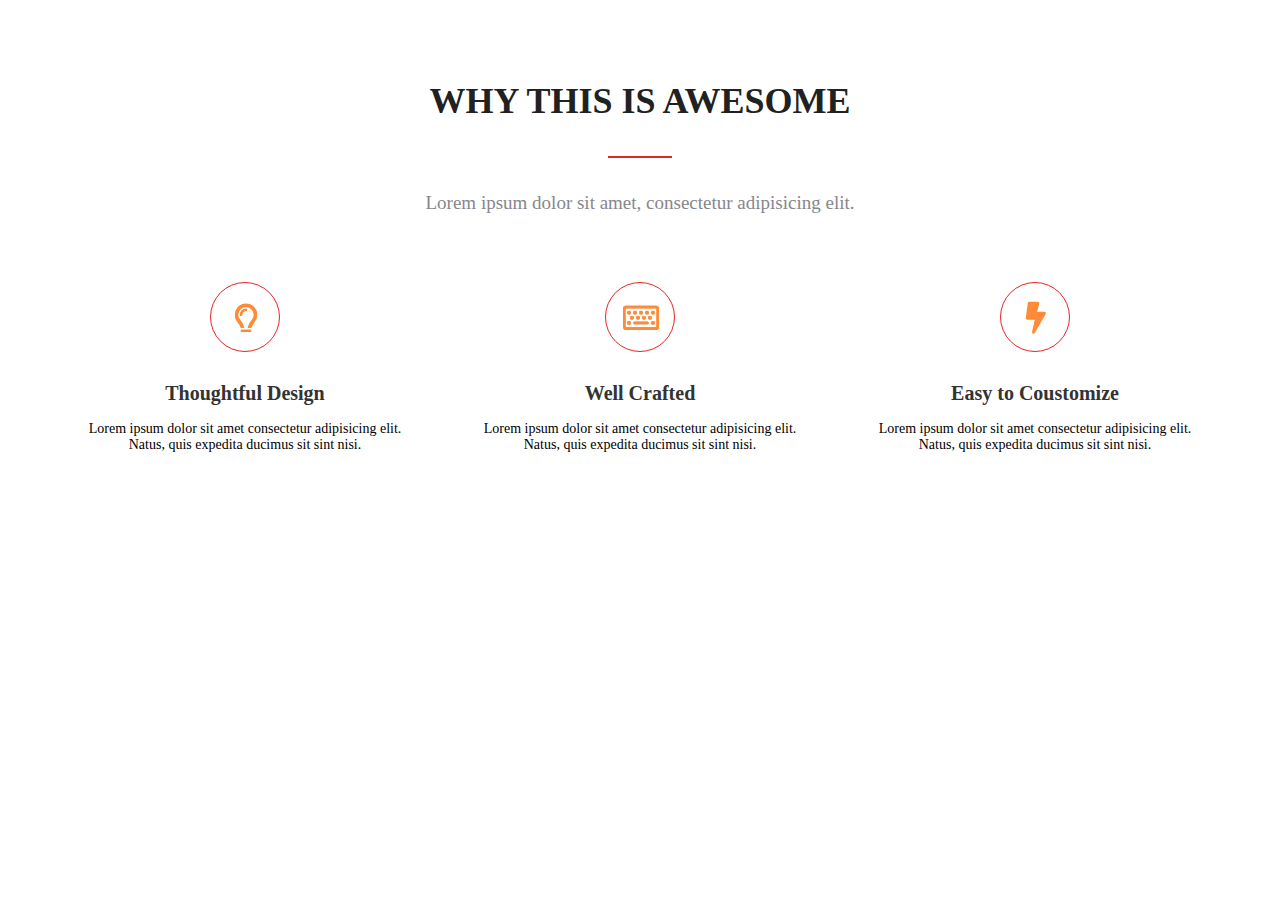
==== index.html @ 3c251d51 "add hometask 3" ====
<!DOCTYPE html>
<html lang="en">
  <head>
    <meta charset="UTF-8" />
    <meta http-equiv="X-UA-Compatible" content="IE=edge" />
    <meta name="viewport" content="width=device-width, initial-scale=1.0" />
    <link rel="stylesheet" href="./css/index.css" />
    <title>Hometask 3</title>
  </head>

  <body>
    <!-- <header class="header">
    <div class="container"></div>

  </header> -->
    <section id="awesome">
      <div class="container">
        <div class="awesome__wrap">
          <div class="awsome__title">
            <h2 class="title">why this is awesome</h2>
            <div class="line"></div>
            <p>Lorem ipsum dolor sit amet, consectetur adipisicing elit.</p>
          </div>
          <div class="awesome__inner">
            <div class="card">
              <div class="card_image">
                <img src="./img/lamp.png" alt="lamp" />
              </div>
              <h3 class="title card__title" id="card__title">
                thoughtful design
              </h3>
              <p class="description">
                Lorem ipsum dolor sit amet consectetur adipisicing elit. Natus,
                quis expedita ducimus sit sint nisi.
              </p>
            </div>
            <div class="card">
              <div class="card_image">
                <img src="./img/keyboard.png" alt="keyboard" />
              </div>
              <h3 class="title card__title" id="card__title">well crafted</h3>
              <p class="description">
                Lorem ipsum dolor sit amet consectetur adipisicing elit. Natus,
                quis expedita ducimus sit sint nisi.
              </p>
            </div>
            <div class="card">
              <div class="card_image">
                <img src="./img/lightning.png" alt="ligthning" />
              </div>
              <h3 class="title card__title" id="card__title">
                easy <span id="none">to</span> coustomize
              </h3>
              <p class="description">
                Lorem ipsum dolor sit amet consectetur adipisicing elit. Natus,
                quis expedita ducimus sit sint nisi.
              </p>
            </div>
          </div>
        </div>
      </div>
    </section>
  </body>
</html>
---- css/index.css ----
@import url('../css/header.css');
@import url('../css/awesome.css');
@import url('../css/footer.css');

*{
  padding: 0;
  margin: 0;
  list-style: none;
  text-decoration: none;
  box-sizing: border-box;
}

.container{
  max-width: 1170px;
  padding: 0 15px;
  margin: auto;
}

h2{
  font-size: 36px;
  text-transform: uppercase;
  color: #212121;
}

h3{
  font-size: 20px;

}

.awsome__title{
  text-align: center;
  margin-bottom: 68px;
}

.awsome__title p{
  font-size: 19px;
  color: #86878B
}


.line{
  width: 64px;
  height: 2px;
  margin: 34px auto 34px;
  background-color: #E72424;
}
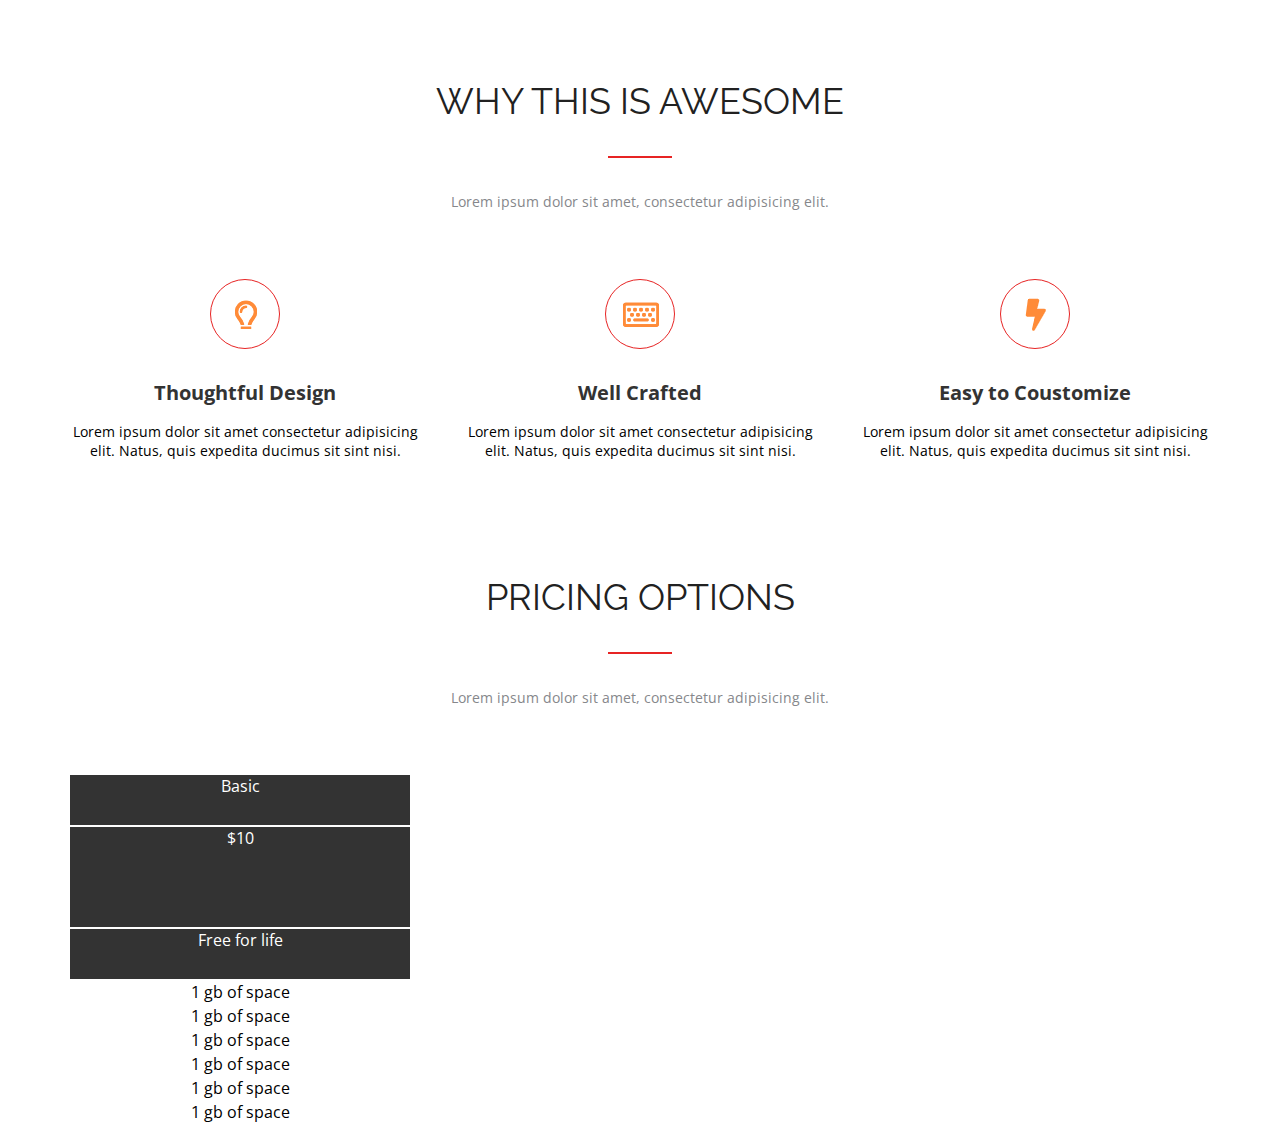
==== commit ee70e424: "fixed hometask3 adn add price section" ====
--- a/index.html
+++ b/index.html
@@ -16,7 +16,7 @@
     <section id="awesome">
       <div class="container">
         <div class="awesome__wrap">
-          <div class="awsome__title">
+          <div class="subtitle">
             <h2 class="title">why this is awesome</h2>
             <div class="line"></div>
             <p>Lorem ipsum dolor sit amet, consectetur adipisicing elit.</p>
@@ -60,5 +60,32 @@
         </div>
       </div>
     </section>
+
+    <section id="price">
+      <div class="container">
+        <div class="price__wrap">
+          <div class="subtitle">
+            <h2 class="title">pricing options</h2>
+            <div class="line"></div>
+            <p>Lorem ipsum dolor sit amet, consectetur adipisicing elit.</p>
+          </div>
+          <div class="price__inner">
+            <div class="price__card">
+              <ul class="option">
+                <li class="rate">Basic</li>
+                <li class="sum">$10</li>
+                <li class="free">Free for life</li>
+                <li class="space">1 gb of space</li>
+                <li class="space">1 gb of space</li>
+                <li class="space">1 gb of space</li>
+                <li class="space">1 gb of space</li>
+                <li class="space">1 gb of space</li>
+                <li class="space">1 gb of space</li>
+              </ul>
+            </div>
+          </div>
+        </div>
+      </div>
+    </section>
   </body>
 </html>
--- a/css/index.css
+++ b/css/index.css
@@ -1,6 +1,8 @@
 @import url('../css/header.css');
 @import url('../css/awesome.css');
 @import url('../css/footer.css');
+@import url('../css/price.css');
+@import url('../css/import.css');
 
 *{
   padding: 0;
@@ -10,6 +12,11 @@
   box-sizing: border-box;
 }
 
+
+html{
+  font-family: 'Open Sans', 'Raleway', sans-serif;
+}
+
 .container{
   max-width: 1170px;
   padding: 0 15px;
@@ -17,7 +24,9 @@
 }
 
 h2{
+  font-family: 'Raleway', sans-serif;
   font-size: 36px;
+  font-weight: 400;
   text-transform: uppercase;
   color: #212121;
 }
@@ -27,13 +36,15 @@
 
 }
 
-.awsome__title{
+.subtitle{
   text-align: center;
   margin-bottom: 68px;
 }
 
-.awsome__title p{
-  font-size: 19px;
+.subtitle p{
+  font-family: 'Open Sans', sans-serif;
+  font-size: 14px;
+  font-weight: 400;
   color: #86878B
 }
 
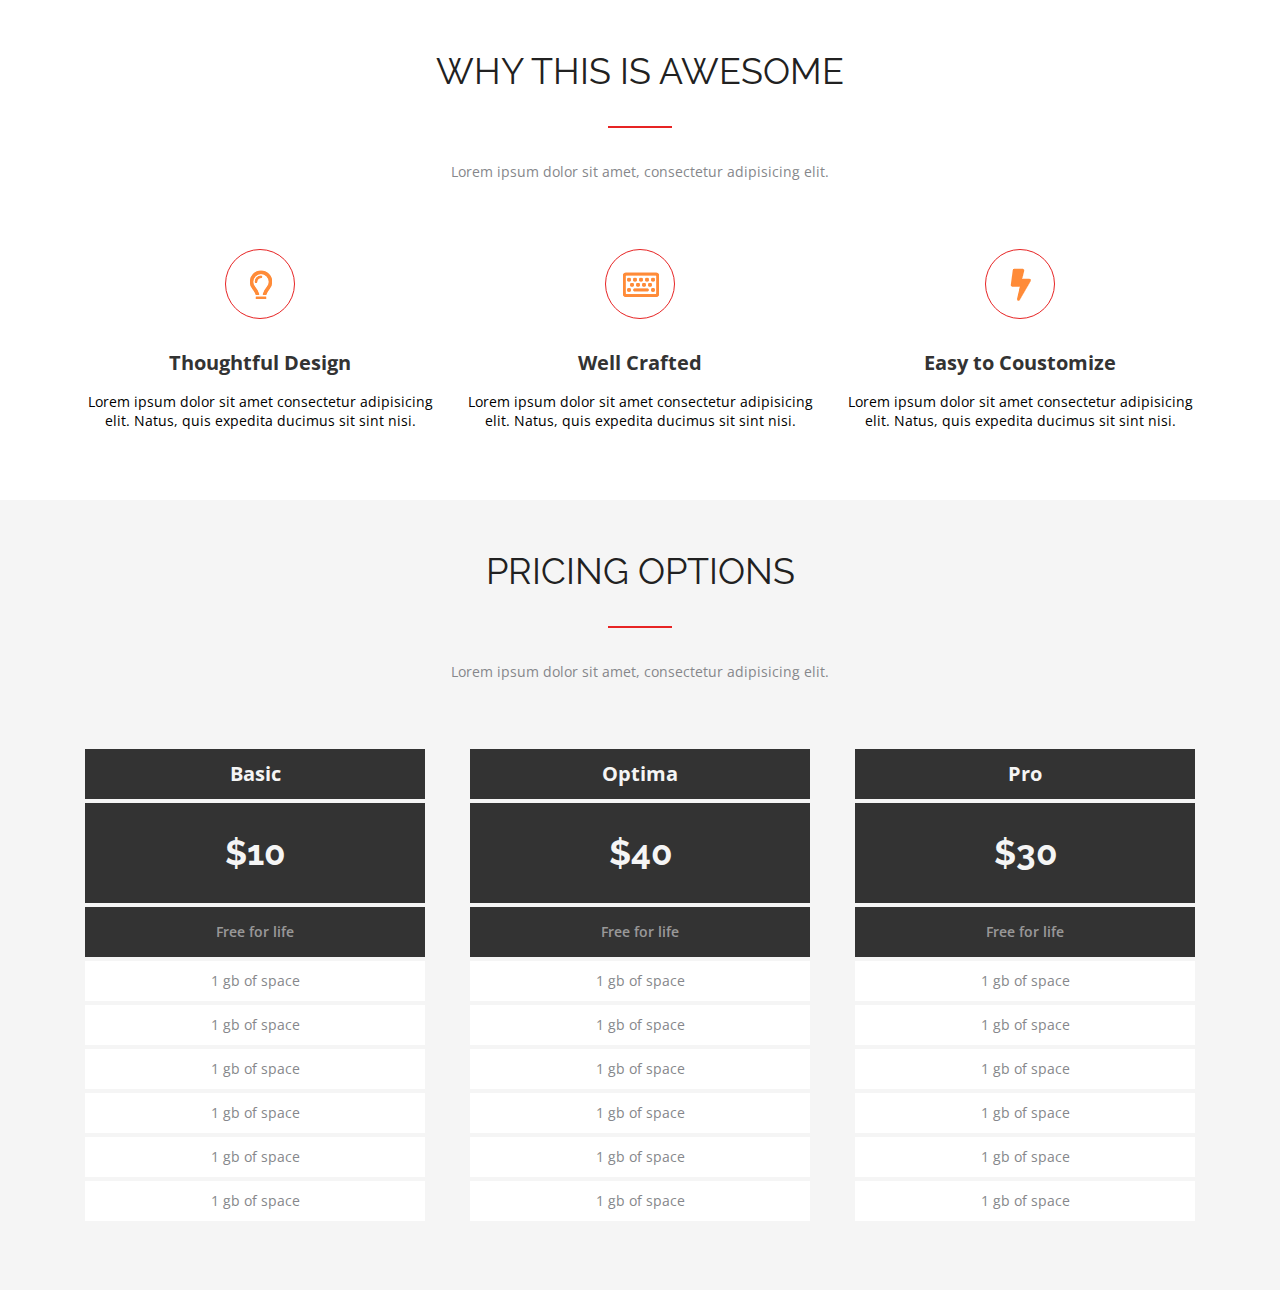
==== commit 581dac3a: "fix section awsome and add section price" ====
--- a/index.html
+++ b/index.html
@@ -70,18 +70,39 @@
             <p>Lorem ipsum dolor sit amet, consectetur adipisicing elit.</p>
           </div>
           <div class="price__inner">
-            <div class="price__card">
-              <ul class="option">
-                <li class="rate">Basic</li>
-                <li class="sum">$10</li>
-                <li class="free">Free for life</li>
-                <li class="space">1 gb of space</li>
-                <li class="space">1 gb of space</li>
-                <li class="space">1 gb of space</li>
-                <li class="space">1 gb of space</li>
-                <li class="space">1 gb of space</li>
-                <li class="space">1 gb of space</li>
-              </ul>
+            <ul class="price__card">
+              <li class="price__card--rate">Basic</li>
+              <li class="price__card--sum">$10</li>
+              <li class="price__card--free">Free for life</li>
+              <li class="price__card--space">1 gb of space</li>
+              <li class="price__card--space">1 gb of space</li>
+              <li class="price__card--space">1 gb of space</li>
+              <li class="price__card--space">1 gb of space</li>
+              <li class="price__card--space">1 gb of space</li>
+              <li class="price__card--space">1 gb of space</li>
+            </ul>
+            <ul class="price__card">
+              <li class="price__card--rate">Optima</li>
+              <li class="price__card--sum">$40</li>
+              <li class="price__card--free">Free for life</li>
+              <li class="price__card--space">1 gb of space</li>
+              <li class="price__card--space">1 gb of space</li>
+              <li class="price__card--space">1 gb of space</li>
+              <li class="price__card--space">1 gb of space</li>
+              <li class="price__card--space">1 gb of space</li>
+              <li class="price__card--space">1 gb of space</li>
+            </ul>
+            <ul class="price__card">
+              <li class="price__card--rate">Pro</li>
+              <li class="price__card--sum">$30</li>
+              <li class="price__card--free">Free for life</li>
+              <li class="price__card--space">1 gb of space</li>
+              <li class="price__card--space">1 gb of space</li>
+              <li class="price__card--space">1 gb of space</li>
+              <li class="price__card--space">1 gb of space</li>
+              <li class="price__card--space">1 gb of space</li>
+              <li class="price__card--space">1 gb of space</li>
+            </ul>
             </div>
           </div>
         </div>
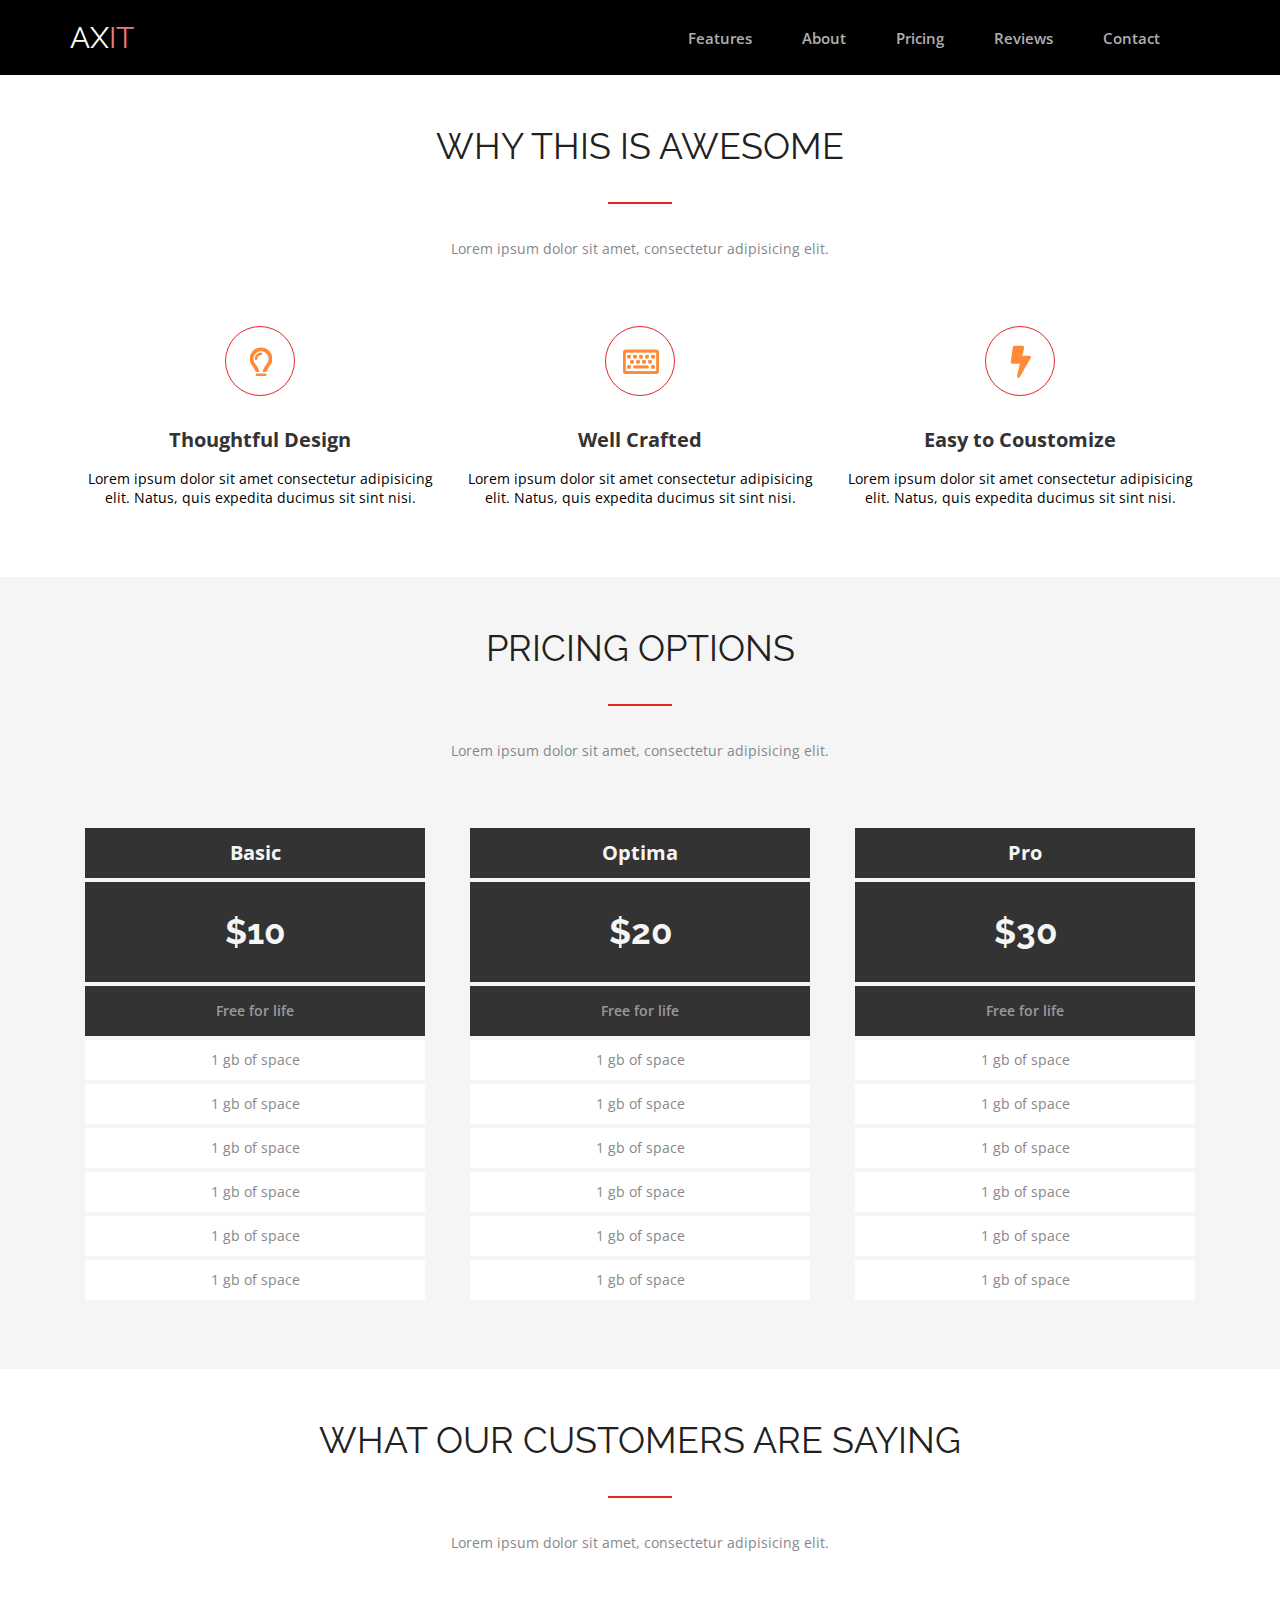
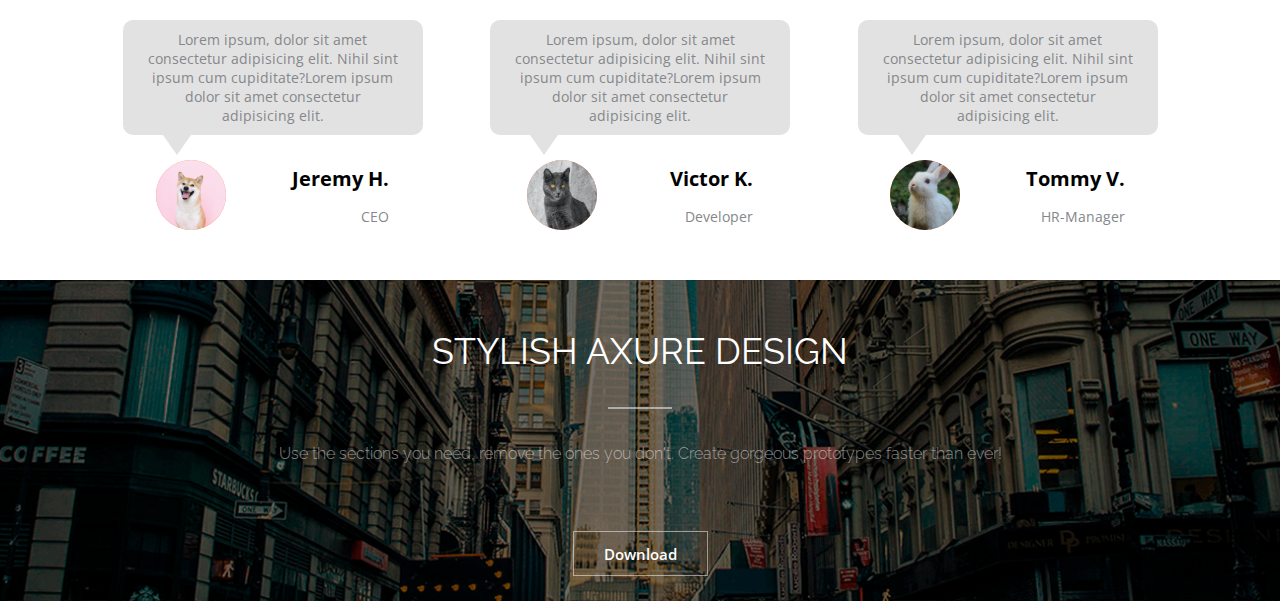
==== commit 49c7c2c7: "Add sections reviews adn axure" ====
--- a/index.html
+++ b/index.html
@@ -9,16 +9,26 @@
   </head>
 
   <body>
-    <!-- <header class="header">
-    <div class="container"></div>
+    <header id="header">
+      <div class="container">
+        <div class="header__wrap">
+          <div class="logo">ax<span id='IT'>it</span></div>
+        <ul class="navigation">
+          <li class="navigation__item">features</li>
+          <li class="navigation__item">about</li>
+          <li class="navigation__item">pricing</li>
+          <li class="navigation__item">reviews</li>
+          <li class="navigation__item">contact</li>
+        </ul>
+        </div>
+      </div>
+    </header>
 
-  </header> -->
     <section id="awesome">
       <div class="container">
         <div class="awesome__wrap">
           <div class="subtitle">
             <h2 class="title">why this is awesome</h2>
-            <div class="line"></div>
             <p>Lorem ipsum dolor sit amet, consectetur adipisicing elit.</p>
           </div>
           <div class="awesome__inner">
@@ -63,10 +73,8 @@
 
     <section id="price">
       <div class="container">
-        <div class="price__wrap">
           <div class="subtitle">
             <h2 class="title">pricing options</h2>
-            <div class="line"></div>
             <p>Lorem ipsum dolor sit amet, consectetur adipisicing elit.</p>
           </div>
           <div class="price__inner">
@@ -83,7 +91,7 @@
             </ul>
             <ul class="price__card">
               <li class="price__card--rate">Optima</li>
-              <li class="price__card--sum">$40</li>
+              <li class="price__card--sum">$20</li>
               <li class="price__card--free">Free for life</li>
               <li class="price__card--space">1 gb of space</li>
               <li class="price__card--space">1 gb of space</li>
@@ -108,5 +116,79 @@
         </div>
       </div>
     </section>
+
+    <section id="review">
+      <div class="container">
+        <div class="review__wrap">
+          <div class="subtitle">
+            <h2 class="title">what our customers are saying</h2>
+            <p>Lorem ipsum dolor sit amet, consectetur adipisicing elit.</p>
+          </div>
+          <div class="card__wrap">
+          <div class="review__card">
+            <div class="review__text">
+              <p>Lorem ipsum, dolor sit amet consectetur adipisicing elit. Nihil sint ipsum cum cupiditate?Lorem ipsum dolor sit amet consectetur adipisicing elit.</p>
+            </div>
+            
+            <div class="customer">
+              <div class="customer__img">
+                <img src="./img/pexels-anna-shvets-4587979.jpg" alt="Dog-reviwer">
+              </div>
+              <div class="customer__text">
+                <h3>Jeremy H.</h3>
+                <span class="post">CEO</span>
+              </div>
+            </div>
+          </div>
+          <div class="review__card">
+            <div class="review__text">
+              <p>Lorem ipsum, dolor sit amet consectetur adipisicing elit. Nihil sint ipsum cum cupiditate?Lorem ipsum dolor sit amet consectetur adipisicing elit.</p>
+            </div>
+            
+            <div class="customer">
+              <div class="customer__img">
+                <img src="./img/cat_review.jpg" alt="Cat-reviwer">
+              </div>
+              <div class="customer__text">
+                <h3>Victor K.</h3>
+                <span class="post">developer</span>
+              </div>
+            </div>
+          </div>
+          <div class="review__card">
+            <div class="review__text">
+              <p>Lorem ipsum, dolor sit amet consectetur adipisicing elit. Nihil sint ipsum cum cupiditate?Lorem ipsum dolor sit amet consectetur adipisicing elit.</p>
+            </div>
+            
+            <div class="customer">
+              <div class="customer__img">
+                <img src="./img/bobr_review.jpg" alt="Dog-reviwer">
+              </div>
+              <div class="customer__text">
+                <h3>Tommy V.</h3>
+                <span class="post">HR-manager</span>
+              </div>
+            </div>
+          </div>
+        </div>
+
+        </div>
+      </div>
+    </section>
+
+    <section id="axure">
+      <div class="container">
+        <div class="subtitle" id="subtitle__bg">
+          <h2 class="title" id="title__bg">stylish axure design</h2>
+          <p>Use the sections you need, remove the ones you don't.  Create gorgeous prototypes faster than ever!</p>
+        </div>
+        <div class="btm">
+          <a href="https://ibb.co/r6g5WDM" class="dwnld">download</a>
+        </div>
+
+        </div>
+      </div>
+    </section>
+
   </body>
 </html>
--- a/css/index.css
+++ b/css/index.css
@@ -3,6 +3,8 @@
 @import url('../css/footer.css');
 @import url('../css/price.css');
 @import url('../css/import.css');
+@import url('../css/reviews.css');
+@import url('../css/axure.css');
 
 *{
   padding: 0;
@@ -21,6 +23,8 @@
   max-width: 1170px;
   padding: 0 15px;
   margin: auto;
+  position: relative;
+  z-index: 1;
 }
 
 h2{
@@ -29,6 +33,15 @@
   font-weight: 400;
   text-transform: uppercase;
   color: #212121;
+}
+
+h2::after{
+  display: block;
+  content: '';
+  width: 64px;
+  height: 2px;
+  background-color: #E72424;
+  margin: 35px auto 35px;
 }
 
 h3{
@@ -47,11 +60,3 @@
   font-weight: 400;
   color: #86878B
 }
-
-
-.line{
-  width: 64px;
-  height: 2px;
-  margin: 34px auto 34px;
-  background-color: #E72424;
-}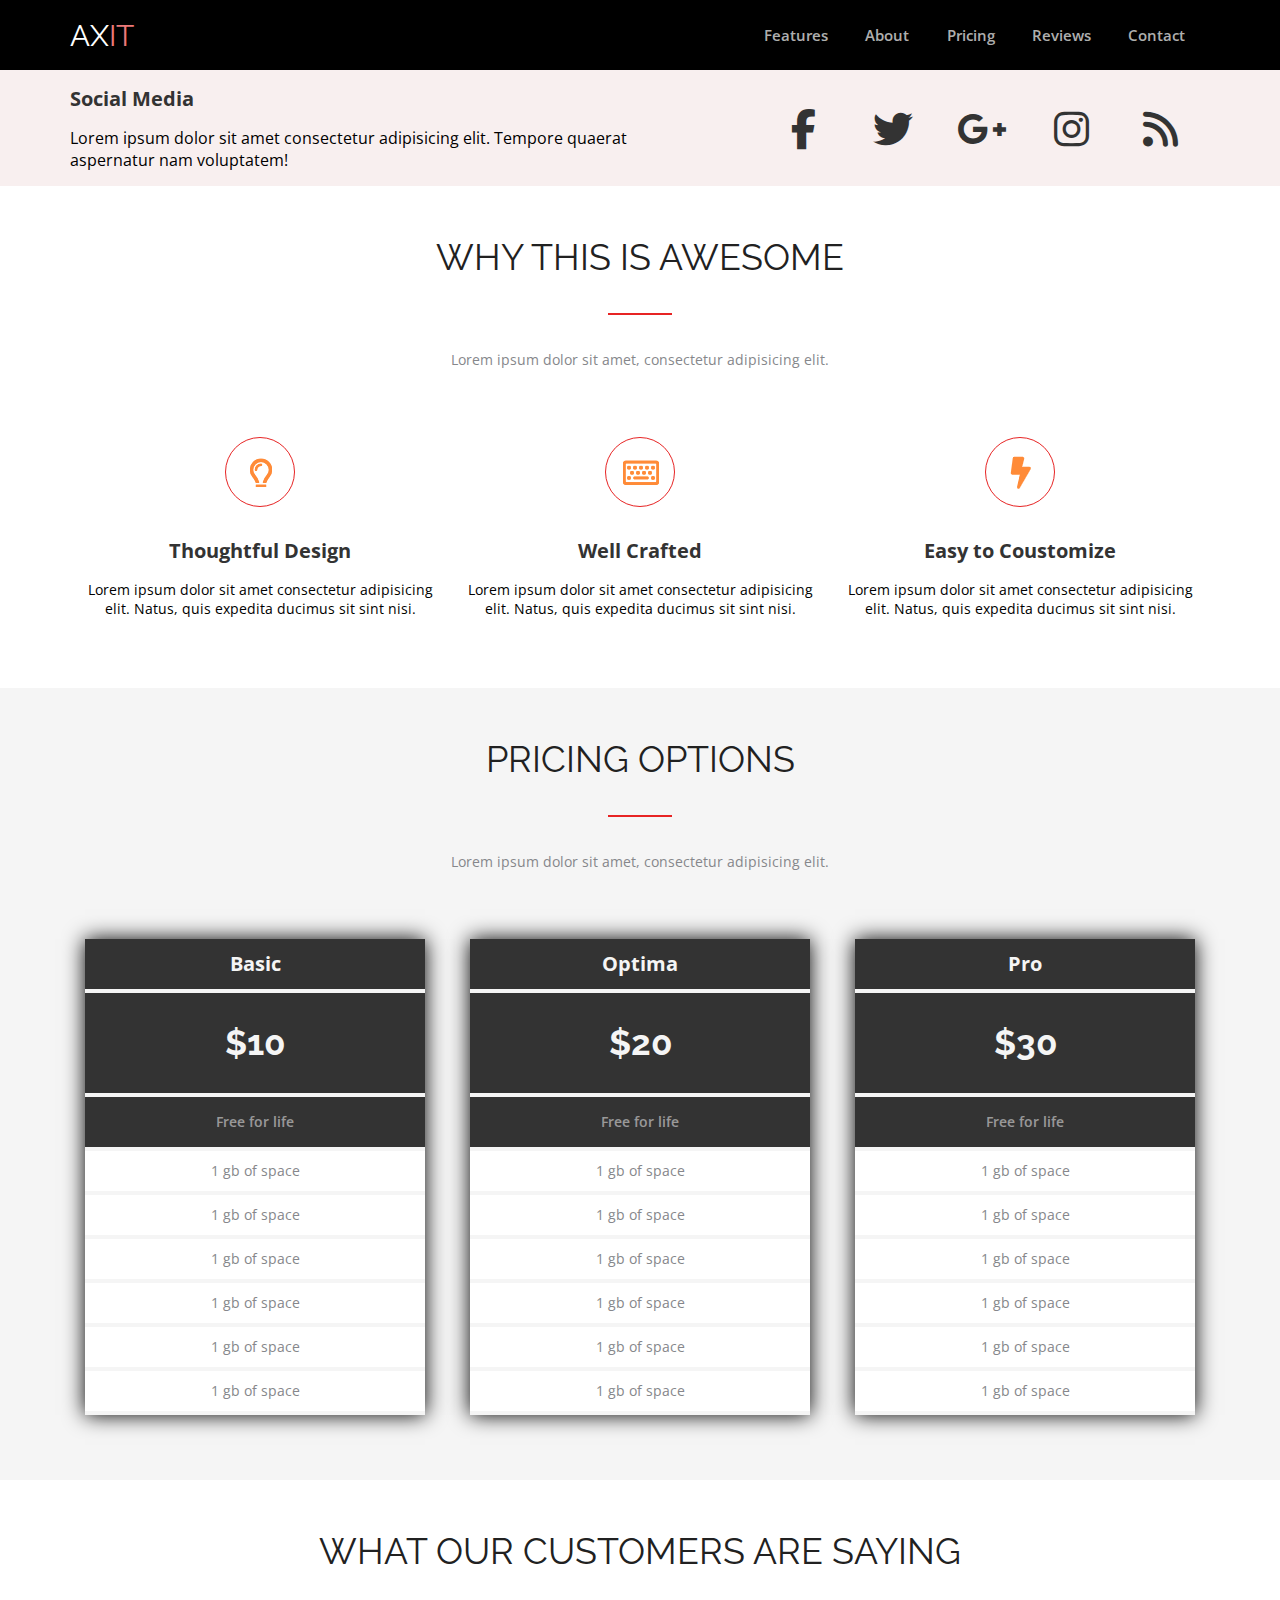
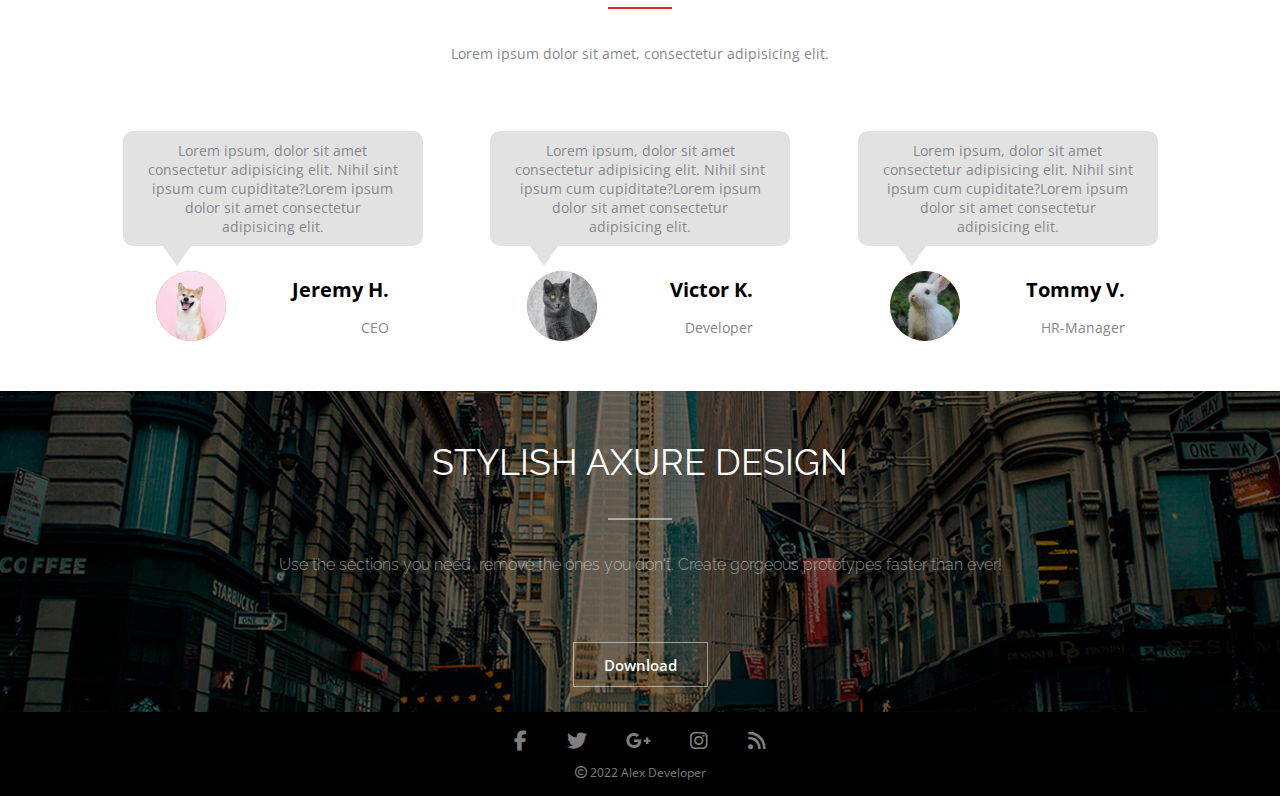
==== commit 74fae16d: "Add header, footer and section social" ====
--- a/index.html
+++ b/index.html
@@ -9,22 +9,43 @@
   </head>
 
   <body>
+
     <header id="header">
       <div class="container">
         <div class="header__wrap">
           <div class="logo">ax<span id='IT'>it</span></div>
         <ul class="navigation">
-          <li class="navigation__item">features</li>
-          <li class="navigation__item">about</li>
-          <li class="navigation__item">pricing</li>
-          <li class="navigation__item">reviews</li>
-          <li class="navigation__item">contact</li>
+          <li class="navigation__item"><a href="#">features</a></li>
+          <li class="navigation__item"><a href='#awsm'>about</a></li>
+          <li class="navigation__item"><a href='#price'>pricing</a></li>
+          <li class="navigation__item"><a href="#rev">reviews</a></li>
+          <li class="navigation__item"><a href="#">contact</a></li>
         </ul>
         </div>
       </div>
     </header>
 
+    <section id="social">
+      <div class="container">
+        <div class="social__wrap">
+        <div class="social__title">
+          <h3 id="soc-tit">social media</h3>
+          <p>Lorem ipsum dolor sit amet consectetur adipisicing elit. Tempore quaerat aspernatur nam voluptatem!</p>
+        </div>
+        <div class="social__icons">
+          <div class="facebook"><a href="https://www.facebook.com/"><i class="fa-brands fa-facebook-f"></i></a>
+          </div>
+          <div class="twitter"><a href="https://twitter.com/"><i class="fa-brands fa-twitter"></i></a></div>
+          <div class="googleplus"><a href="https://news.google.com/"><i class="fa-brands fa-google-plus-g"></i></a></div>
+          <div class="instagram"><a href="https://www.instagram.com/"><i class="fa-brands fa-instagram"></i></a></div>
+          <div class="rss"><a href="#"><i class="fa-solid fa-rss"></i></a></div>
+        </div>
+      </div>
+      </div>
+    </section>
+
     <section id="awesome">
+      <a name='awsm'></a>
       <div class="container">
         <div class="awesome__wrap">
           <div class="subtitle">
@@ -72,6 +93,7 @@
     </section>
 
     <section id="price">
+      <a name='price'></a>
       <div class="container">
           <div class="subtitle">
             <h2 class="title">pricing options</h2>
@@ -118,6 +140,7 @@
     </section>
 
     <section id="review">
+      <a name='rev'></a>
       <div class="container">
         <div class="review__wrap">
           <div class="subtitle">
@@ -190,5 +213,22 @@
       </div>
     </section>
 
+    <footer id='footer'>
+      <div class='container'>
+        <div class="footer__content">
+          <div class="footer__wrap">
+            <div class="footer__facebook"><a href="https://www.facebook.com/"><i class="fa-brands fa-facebook-f"></i></a>
+            </div>
+            <div class="footer__twitter"><a href="https://twitter.com/"><i class="fa-brands fa-twitter"></i></a></div>
+            <div class="footer__googleplus"><a href="https://news.google.com/"><i class="fa-brands fa-google-plus-g"></i></a></div>
+            <div class="footer__instagram"><a href="https://www.instagram.com/"><i class="fa-brands fa-instagram"></i></a></div>
+            <div class="footer__rss"><a href="#"><i class="fa-solid fa-rss"></i></a></div>
+          </div>
+          
+        </div>
+        <div class="copy"><i class="fa-regular fa-copyright"></i> 2022 alex developer</div>
+      </div>
+    </footer>
+
   </body>
 </html>
--- a/css/index.css
+++ b/css/index.css
@@ -1,10 +1,11 @@
 @import url('../css/header.css');
+@import url('../css/social.css');
 @import url('../css/awesome.css');
-@import url('../css/footer.css');
 @import url('../css/price.css');
 @import url('../css/import.css');
 @import url('../css/reviews.css');
 @import url('../css/axure.css');
+@import url('../css/footer.css');
 
 *{
   padding: 0;
